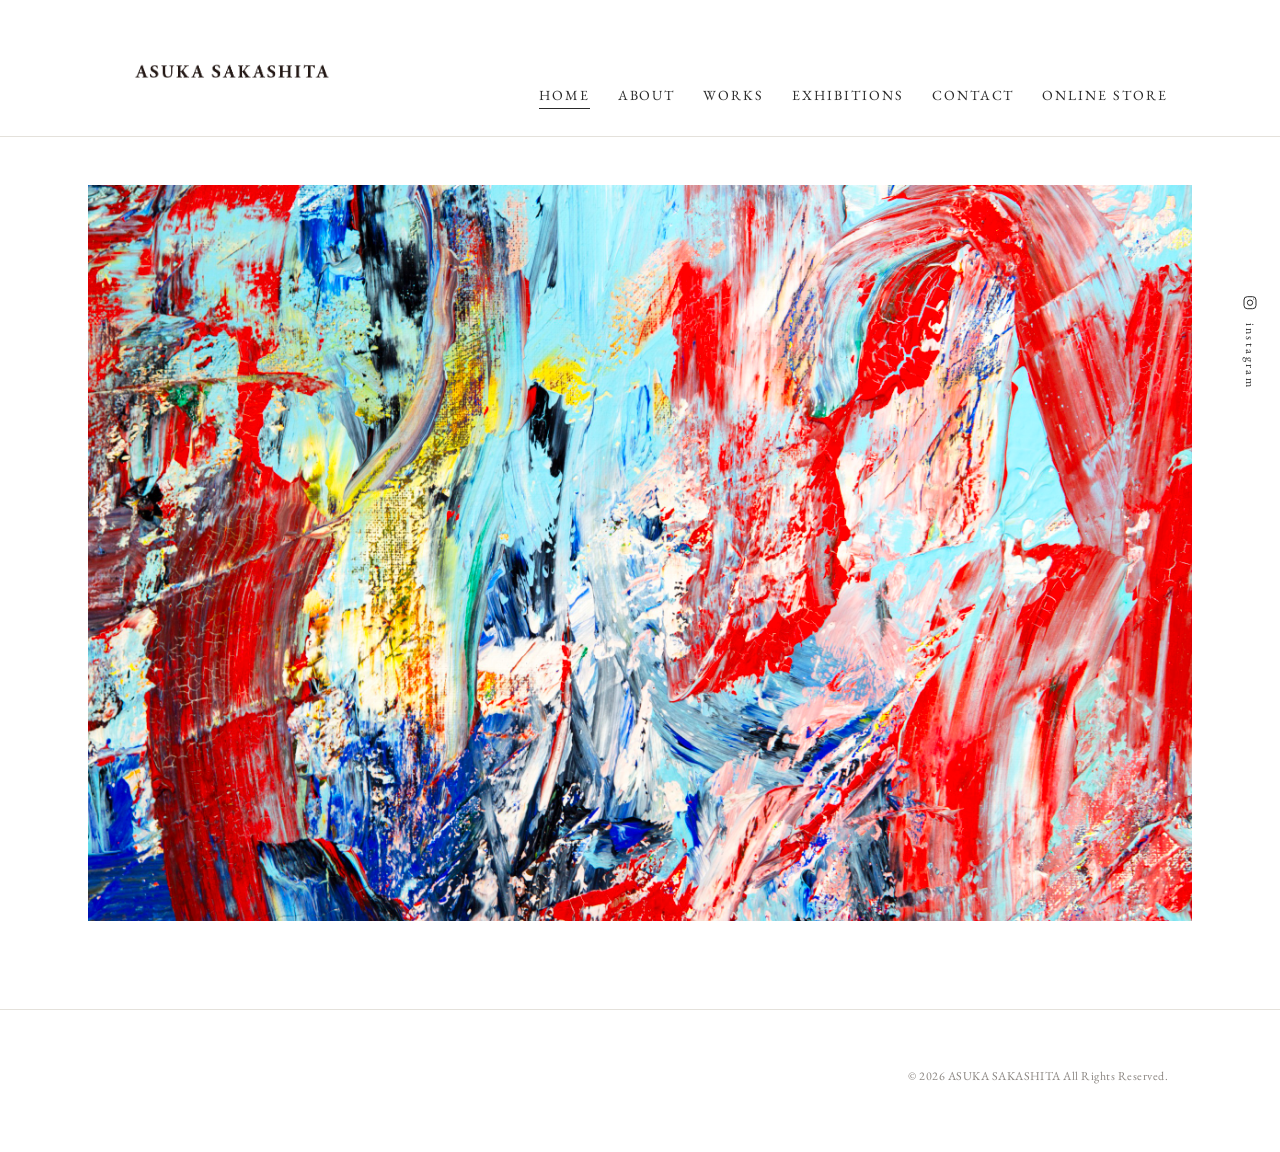
==== index.html @ 5e45d61c "Initial site build: HOME, ABOUT, WORKS, EXHIBITIONS, CONTACT Co-Authored-By: Claude Sonnet 5 <norepl" ====
<!doctype html>
<html lang="ja">
<head>
<meta charset="utf-8">
<meta name="viewport" content="width=device-width, initial-scale=1">
<title>ASUKA SAKASHITA</title>
<link rel="stylesheet" href="style.css">
</head>
<body>

<header class="site-header">
  <div class="wrap">
    <a href="index.html" class="logo"><img src="images/logo/logo.png" alt="Asuka Sakashita"></a>
    <button class="nav-toggle" aria-label="メニューを開く" aria-expanded="false">
      <span></span><span></span><span></span>
    </button>
    <nav class="main-nav">
      <ul>
        <li><a href="index.html" class="active">Home</a></li>
        <li><a href="about.html">About</a></li>
        <li><a href="works.html">Works</a></li>
        <li><a href="exhibitions.html">Exhibitions</a></li>
        <li><a href="contact.html">Contact</a></li>
        <li><a href="https://asukastore.theshop.jp/" target="_blank" rel="noopener">Online Store</a></li>
      </ul>
    </nav>
  </div>
</header>
<a class="fixed-instagram" href="https://www.instagram.com/asukasakashita_art/" target="_blank" rel="noopener"><svg viewBox="0 0 24 24" fill="none" stroke="currentColor" stroke-width="1.5"><rect x="3" y="3" width="18" height="18" rx="5"/><circle cx="12" cy="12" r="4"/><circle cx="17.5" cy="6.5" r="0.8" fill="currentColor" stroke="none"/></svg><span>instagram</span></a>

<section class="hero">
  <div class="wrap"></div>
</section>

<footer class="site-footer">
  <div class="wrap">
    <span>&copy; 2026 ASUKA SAKASHITA All Rights Reserved.</span>
  </div>
</footer>

<script src="nav.js" defer></script>
</body>
</html>
---- style.css ----
@import url('https://fonts.googleapis.com/css2?family=EB+Garamond:ital,wght@0,400;0,500;0,600;1,400&family=Zen+Old+Mincho:wght@400;600&display=swap');

:root {
  --ink: #2a2a2a;
  --paper: #ffffff;
  --line: #e4e1db;
  --muted: #8a8580;
}

* { box-sizing: border-box; }

html, body {
  margin: 0;
  padding: 0;
  background: var(--paper);
  color: var(--ink);
  font-family: 'EB Garamond', 'Zen Old Mincho', serif;
  font-size: 16px;
  letter-spacing: 0.05em;
  line-height: 1.8;
}

a { color: inherit; text-decoration: none; }
img { display: block; max-width: 100%; }

.wrap {
  max-width: 1120px;
  margin: 0 auto;
  padding: 0 32px;
}

/* header */
header.site-header {
  padding: 40px 0 28px;
  border-bottom: 1px solid var(--line);
}

.site-header .wrap {
  display: flex;
  align-items: baseline;
  justify-content: space-between;
  flex-wrap: wrap;
  gap: 16px;
}

.logo {
  font-size: 22px;
  letter-spacing: 0.12em;
  font-style: italic;
  font-weight: 500;
}

.logo img {
  display: block;
  height: 60px;
  width: auto;
}

nav.main-nav ul {
  list-style: none;
  display: flex;
  gap: 28px;
  margin: 0;
  padding: 0;
  font-size: 14px;
  letter-spacing: 0.14em;
  text-transform: uppercase;
}

nav.main-nav a { border-bottom: 1px solid transparent; padding-bottom: 4px; }
nav.main-nav a:hover, nav.main-nav a.active { border-bottom-color: var(--ink); }

/* mobile nav toggle (hamburger) */
.nav-toggle {
  display: none;
  flex-direction: column;
  justify-content: center;
  gap: 5px;
  width: 32px;
  height: 32px;
  border: none;
  background: none;
  padding: 0;
  cursor: pointer;
}

.nav-toggle span {
  display: block;
  width: 100%;
  height: 1px;
  background: var(--ink);
}

/* hero */
.hero {
  position: relative;
  aspect-ratio: 3 / 2;
  margin: 48px 88px 88px;
  background: url('images/home/hero.jpg') center / contain no-repeat;
  text-align: left;
}

.hero .wrap {
  position: relative;
  z-index: 1;
}

/* section titles */
.section-title {
  font-size: 25px;
  font-weight: 500;
  letter-spacing: 0.04em;
  margin: 0 0 8px;
}

.section-lede {
  color: var(--muted);
  margin: 0 0 56px;
}

.page-head {
  padding: 72px 0 40px;
}

/* news list on HOME */
.news-list {
  border-top: 1px solid var(--line);
}

.news-item {
  display: grid;
  grid-template-columns: 140px 1fr;
  gap: 24px;
  padding: 28px 0;
  border-bottom: 1px solid var(--line);
}

.news-item time { color: var(--muted); font-size: 14px; }

/* category tiles (WORKS top) */
.tile-grid {
  display: grid;
  grid-template-columns: 1fr 1fr;
  gap: 48px;
  padding-bottom: 96px;
}

.tile {
  display: block;
}

.tile img {
  width: 100%;
  aspect-ratio: 1 / 1;
  object-fit: cover;
  margin-bottom: 20px;
  background: #eee;
}

.tile h3 {
  font-size: 15px;
  font-weight: 500;
  letter-spacing: 0.08em;
  margin: 0;
  text-align: center;
}

/* gallery grid (works / exhibitions list) */
.gallery-grid {
  display: grid;
  grid-template-columns: repeat(3, 1fr);
  gap: 48px 32px;
  padding-bottom: 96px;
}

.gallery-card img {
  width: 100%;
  aspect-ratio: 1 / 1;
  object-fit: cover;
  margin-bottom: 16px;
  background: #eee;
}

.gallery-card .card-title {
  font-size: 16px;
  margin: 0 0 4px;
}

.gallery-card .card-meta {
  font-size: 13px;
  color: var(--muted);
  margin: 0;
}

/* detail page */
.detail {
  padding: 8px 0 120px;
}

.detail-title {
  font-size: 23px;
  font-weight: 500;
  margin: 0 0 48px;
  letter-spacing: 0.04em;
}

.detail-image {
  margin-bottom: 48px;
}

.detail-image img {
  width: 100%;
}

.detail-text {
  max-width: 680px;
  margin: 0 auto 64px;
}

.detail-text .lang-label {
  font-size: 11px;
  letter-spacing: 0.16em;
  color: var(--muted);
  text-transform: uppercase;
  margin: 0 0 12px;
}

.detail-text.jp {
  font-family: 'Zen Old Mincho', serif;
  writing-mode: horizontal-tb;
}

.detail-text p {
  margin: 0 0 20px;
}

.detail-meta {
  max-width: 680px;
  margin: 0 auto 64px;
  padding: 24px 0;
  border-top: 1px solid var(--line);
  border-bottom: 1px solid var(--line);
  font-size: 14px;
  color: var(--muted);
  display: grid;
  grid-template-columns: 120px 1fr;
  row-gap: 8px;
}

.other-photos {
  display: grid;
  grid-template-columns: repeat(2, 1fr);
  gap: 24px;
}

/* about / contact text pages */
.text-page {
  max-width: 720px;
  padding-bottom: 120px;
}

.text-page h2 {
  font-size: 15px;
  font-weight: 500;
  margin: 48px 0 16px;
}

.text-page .lede {
  font-size: 17px;
}

.timeline {
  border-top: 1px solid var(--line);
}

.timeline-item {
  display: grid;
  grid-template-columns: 80px 1fr;
  gap: 24px;
  padding: 20px 0;
  border-bottom: 1px solid var(--line);
  align-items: start;
}

.timeline-year {
  font-weight: 600;
  letter-spacing: 0.04em;
}

.timeline-item p {
  margin: 0;
}

.profile-photo {
  max-width: 480px;
  margin: 0 auto 64px;
}

.profile-photo img {
  width: 100%;
}

/* contact form */
form.contact-form {
  max-width: 560px;
  padding-bottom: 120px;
}

.field {
  margin-bottom: 28px;
}

.field label {
  display: block;
  font-size: 12px;
  letter-spacing: 0.1em;
  text-transform: uppercase;
  color: var(--muted);
  margin-bottom: 8px;
}

.field input,
.field textarea {
  width: 100%;
  border: none;
  border-bottom: 1px solid var(--line);
  background: transparent;
  font-family: inherit;
  font-size: 15px;
  padding: 8px 2px;
}

.field input:focus,
.field textarea:focus {
  outline: none;
  border-bottom-color: var(--ink);
}

.submit-btn {
  border: 1px solid var(--ink);
  background: none;
  font-family: inherit;
  font-size: 13px;
  letter-spacing: 0.12em;
  text-transform: uppercase;
  padding: 14px 36px;
  cursor: pointer;
}

.submit-btn:hover { background: var(--ink); color: var(--paper); }

/* fixed instagram link (right edge, vertical, stays while scrolling) */
.fixed-instagram {
  position: fixed;
  top: 38%;
  right: 20px;
  transform: translateY(-50%);
  z-index: 60;
  writing-mode: vertical-rl;
  text-align: center;
  font-size: 12px;
  letter-spacing: 0.2em;
  text-transform: lowercase;
  color: var(--ink);
}

.fixed-instagram svg {
  writing-mode: horizontal-tb;
  display: inline-block;
  width: 16px;
  height: 16px;
  margin-block-end: 12px;
}

/* footer */
footer.site-footer {
  border-top: 1px solid var(--line);
  padding: 56px 0 64px;
}

footer.site-footer .wrap {
  display: flex;
  justify-content: flex-end;
}

footer.site-footer span {
  font-size: 12px;
  letter-spacing: 0.04em;
  color: var(--muted);
}

@media (max-width: 720px) {
  .tile-grid { grid-template-columns: 1fr; gap: 64px; }
  .gallery-grid { grid-template-columns: repeat(2, 1fr); gap: 32px 20px; }
  .news-item { grid-template-columns: 1fr; gap: 6px; }
  .detail-meta { grid-template-columns: 100px 1fr; }
  .other-photos { grid-template-columns: 1fr; }
  .hero h1 { font-size: 30px; }

  .site-header .wrap { position: relative; }

  .fixed-instagram { display: none; }

  .nav-toggle { display: flex; }

  .nav-toggle span { transition: transform 0.2s ease, opacity 0.2s ease; }
  .nav-toggle.open span:nth-child(1) { transform: translateY(6px) rotate(45deg); }
  .nav-toggle.open span:nth-child(2) { opacity: 0; }
  .nav-toggle.open span:nth-child(3) { transform: translateY(-6px) rotate(-45deg); }

  nav.main-nav {
    display: none;
    position: fixed;
    inset: 0;
    background: var(--paper);
    padding: 110px 32px 40px;
    z-index: 50;
    overflow-y: auto;
  }

  nav.main-nav.open { display: block; }

  nav.main-nav ul {
    flex-direction: column;
    gap: 28px;
    font-size: 19px;
  }
}
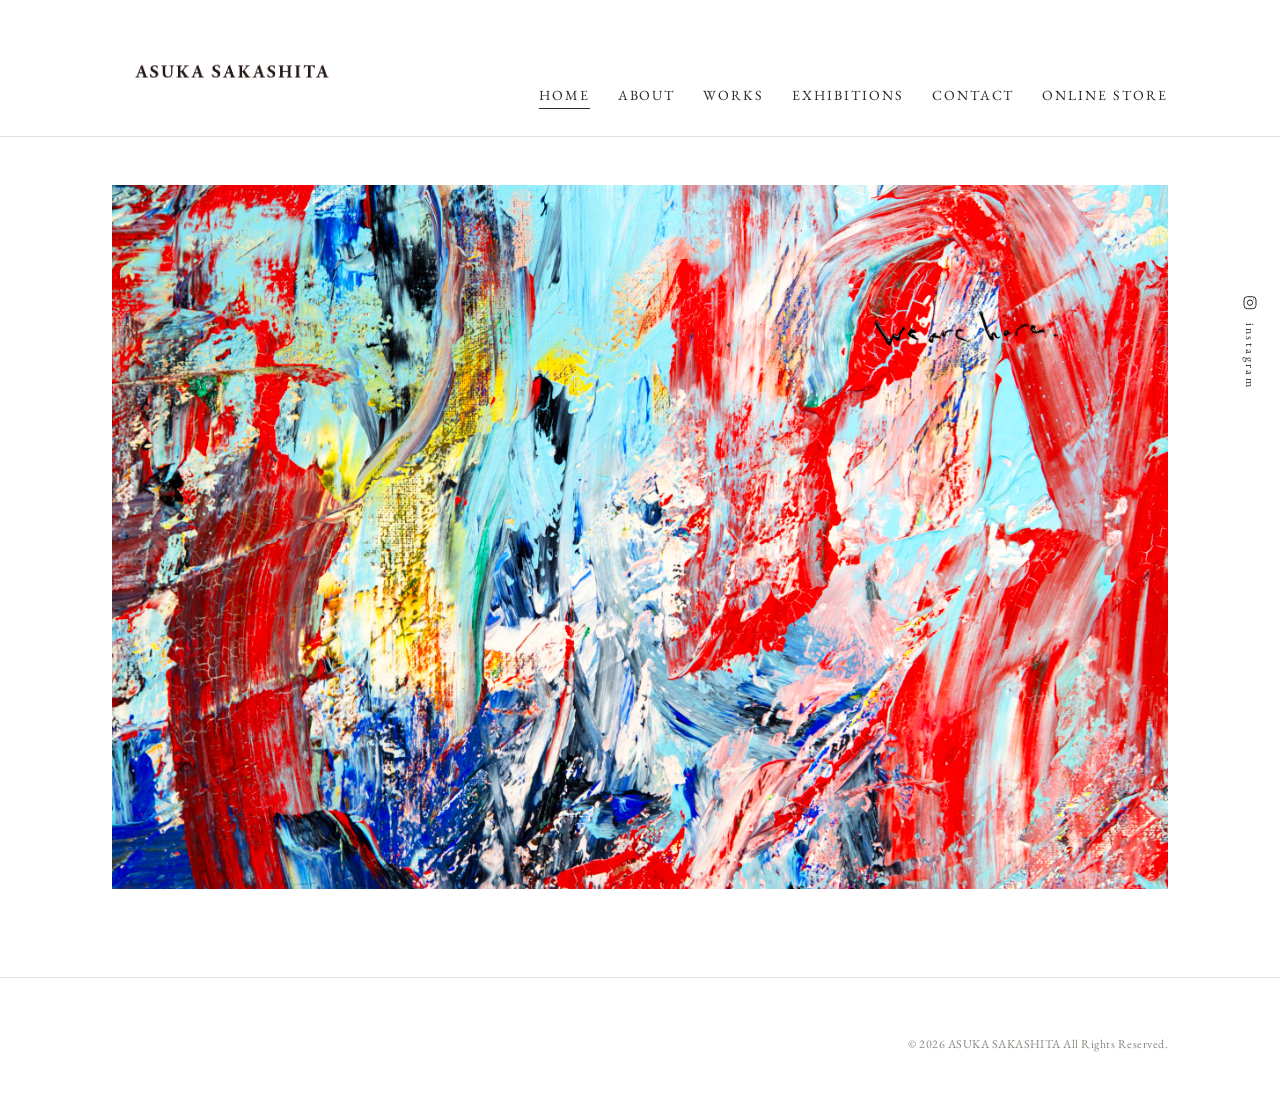
==== commit 3df5462a: "Update HOME hero image, handwriting overlay, alignment fixes Co-Authored-By: Claude Sonnet 5 <norepl" ====
--- a/index.html
+++ b/index.html
@@ -29,7 +29,10 @@
 <a class="fixed-instagram" href="https://www.instagram.com/asukasakashita_art/" target="_blank" rel="noopener"><svg viewBox="0 0 24 24" fill="none" stroke="currentColor" stroke-width="1.5"><rect x="3" y="3" width="18" height="18" rx="5"/><circle cx="12" cy="12" r="4"/><circle cx="17.5" cy="6.5" r="0.8" fill="currentColor" stroke="none"/></svg><span>instagram</span></a>
 
 <section class="hero">
-  <div class="wrap"></div>
+  <div class="wrap hero-media">
+    <img class="hero-image" src="images/home/hero.jpg" alt="">
+    <img class="hero-handwriting" src="images/home/handwriting.png" alt="We are here.">
+  </div>
 </section>
 
 <footer class="site-footer">
--- a/style.css
+++ b/style.css
@@ -93,21 +93,42 @@
 
 /* hero */
 .hero {
+  margin: 48px 0 88px;
+}
+
+.hero-media {
   position: relative;
+}
+
+.hero-image {
+  display: block;
+  width: 100%;
   aspect-ratio: 3 / 2;
-  margin: 48px 88px 88px;
-  background: url('images/home/hero.jpg') center / contain no-repeat;
-  text-align: left;
-}
-
-.hero .wrap {
-  position: relative;
-  z-index: 1;
+  object-fit: cover;
+}
+
+.hero-handwriting {
+  position: absolute;
+  top: 16%;
+  right: 11%;
+  width: 220px;
+  z-index: 2;
+  clip-path: inset(0 100% 0 0);
+  filter: blur(1px);
+  animation: handwriting-reveal 1.6s linear forwards;
+  animation-delay: 0.6s;
+}
+
+@keyframes handwriting-reveal {
+  to {
+    clip-path: inset(0 0% 0 0);
+    filter: blur(0);
+  }
 }
 
 /* section titles */
 .section-title {
-  font-size: 25px;
+  font-size: 23px;
   font-weight: 500;
   letter-spacing: 0.04em;
   margin: 0 0 8px;
@@ -182,12 +203,12 @@
 }
 
 .gallery-card .card-title {
-  font-size: 16px;
+  font-size: 15px;
   margin: 0 0 4px;
 }
 
 .gallery-card .card-meta {
-  font-size: 13px;
+  font-size: 12px;
   color: var(--muted);
   margin: 0;
 }
@@ -217,6 +238,10 @@
   margin: 0 auto 64px;
 }
 
+.detail-text.en {
+  margin-bottom: 100px;
+}
+
 .detail-text .lang-label {
   font-size: 11px;
   letter-spacing: 0.16em;
@@ -228,6 +253,14 @@
 .detail-text.jp {
   font-family: 'Zen Old Mincho', serif;
   writing-mode: horizontal-tb;
+}
+
+.detail-text.jp .lede {
+  font-size: 16px;
+}
+
+.detail-text.jp p {
+  font-size: 15px;
 }
 
 .detail-text p {
@@ -240,7 +273,7 @@
   padding: 24px 0;
   border-top: 1px solid var(--line);
   border-bottom: 1px solid var(--line);
-  font-size: 14px;
+  font-size: 13px;
   color: var(--muted);
   display: grid;
   grid-template-columns: 120px 1fr;
@@ -256,6 +289,7 @@
 /* about / contact text pages */
 .text-page {
   max-width: 720px;
+  margin: 0 auto;
   padding-bottom: 120px;
 }
 
@@ -289,6 +323,7 @@
 
 .timeline-item p {
   margin: 0;
+  font-size: 15px;
 }
 
 .profile-photo {
@@ -312,7 +347,7 @@
 
 .field label {
   display: block;
-  font-size: 12px;
+  font-size: 11px;
   letter-spacing: 0.1em;
   text-transform: uppercase;
   color: var(--muted);
@@ -340,7 +375,7 @@
   border: 1px solid var(--ink);
   background: none;
   font-family: inherit;
-  font-size: 13px;
+  font-size: 12px;
   letter-spacing: 0.12em;
   text-transform: uppercase;
   padding: 14px 36px;
